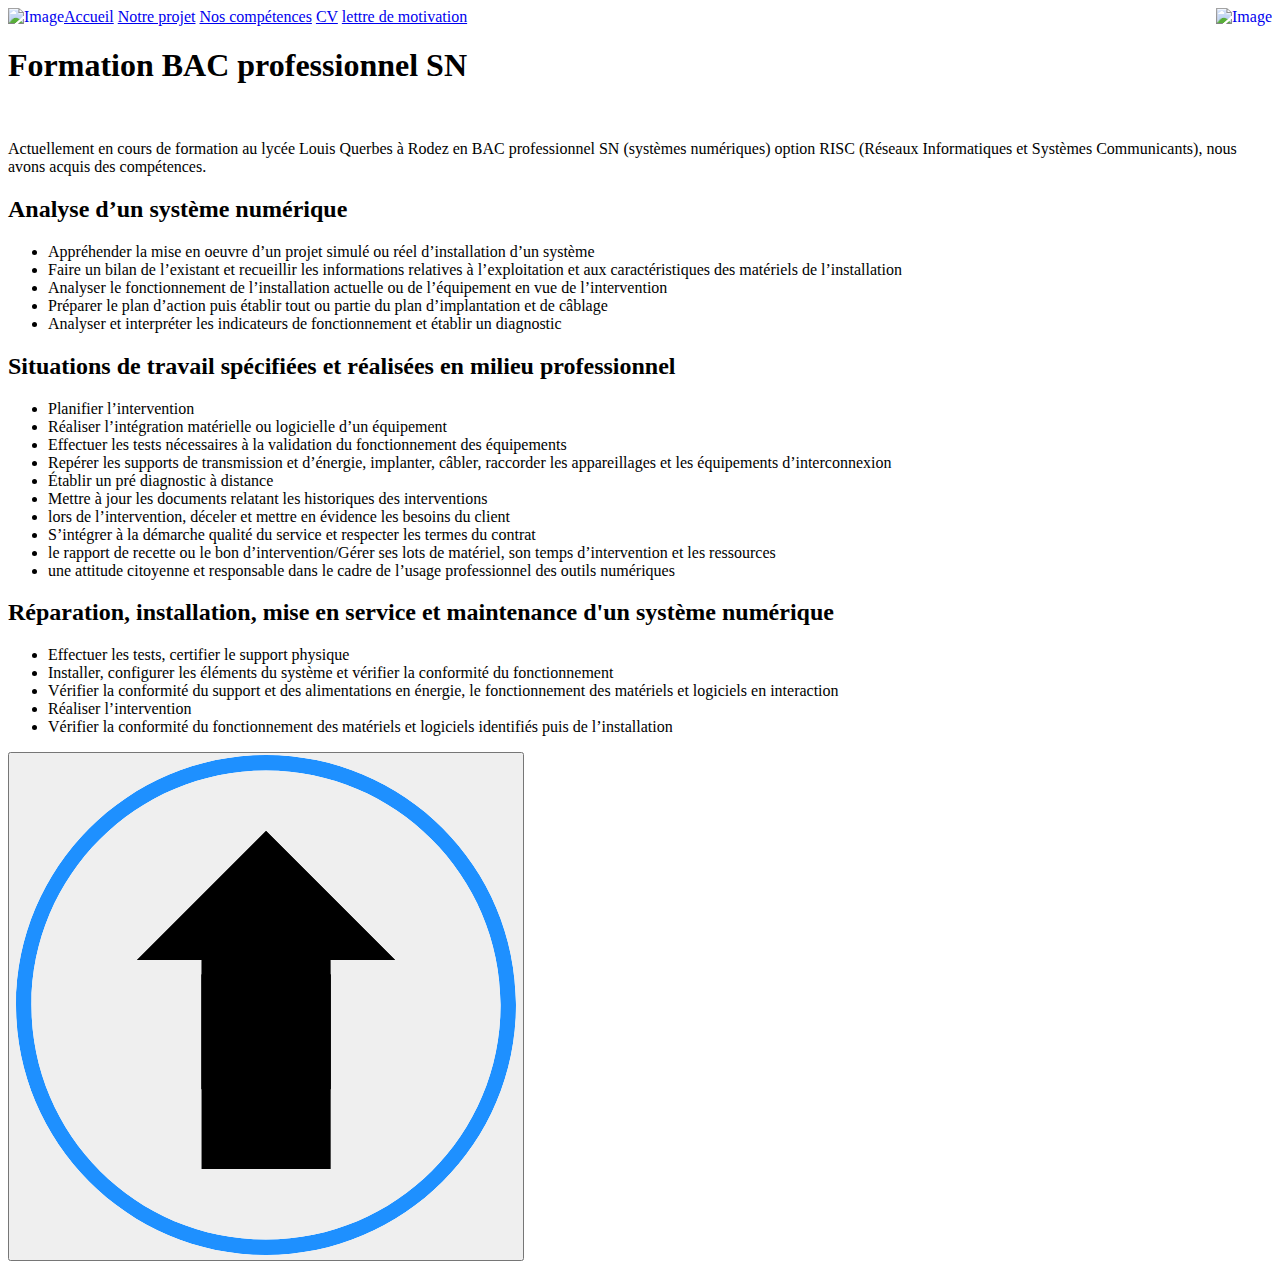
==== Pages/competences.html @ 6c1addd8 "Update competences.html" ====
<!DOCTYPE html>
<html>
  <head>
    <meta charset="UTF-8">
    <script src="/js/competences.js"></script>
    <link rel="stylesheet" href="/Style/competences.css" media="screen" type="text/css" /> 
    <link rel="icon" type="image/png" href="./assets/img/LogoSN.png"/>
    <title>Le Bac Pro SN c'est quoi ?</title>
  </head>
  <body>
  <header>
    <title>???</title>
    <div id="PageCentrale"> 
      <div id="BandeMenuHaut" class="ParamOpaciteMenu">
        <div id="PhotoBandeMenuHaut" class="ParamOpaciteMenu"> <a href="https://www.querbes.net/formations-st-jo/bac-pro-sn" target="_blank"> <img id="PhotoMenu" src="/assets/img/LogoSN.png" style="float:left" alt="Image"> </a> <a href="E:\Code HTML&CSS\Chef-D'oeuvre à jour !\StyleE:\Code HTML&CSS\Chef-D'oeuvre à jour !\Style\Page de Login.html"> <img id="PhotoMenu" src="/assets/img/LogoUser.png" style="float:right" alt="Image">  </a> 
        </div>
          <nav class="MenuRubriques"> 
            
            <a href="/index.html">Accueil</a>
            <a href="/Pages/projet.html">Notre projet</a> 
            <a href="/Pages/competences.html">Nos compétences</a> 
            <a href="/Pages/cv.html">CV</a> 
            <a href="/Pages/cv.html">lettre de motivation</a> 
           
            <div class="dot"></div>
          </nav> 
      </div>
    </div>
  </header>
  <h1>Formation BAC professionnel SN</h1>
    <br>
    <p>Actuellement en cours de formation au lycée Louis Querbes à Rodez en BAC professionnel SN (systèmes numériques) option RISC (Réseaux Informatiques et Systèmes Communicants), nous avons acquis des compétences.</p>
    <h2>Analyse d’un système numérique</h2>
    <ul>
      <li>Appréhender la mise en oeuvre d’un projet simulé ou réel d’installation d’un système</li>
      <li>Faire un bilan de l’existant et recueillir les informations relatives à l’exploitation et aux caractéristiques des matériels de l’installation</li>
      <li>Analyser le fonctionnement de l’installation actuelle ou de l’équipement en vue de l’intervention</li>
      <li>Préparer le plan d’action puis établir tout ou partie du plan d’implantation et de câblage</li>
      <li>Analyser et interpréter les indicateurs de fonctionnement et établir un diagnostic</li>
    </ul>
    <h2>Situations de travail spécifiées et réalisées en milieu professionnel</h2>
    <ul>
      <li>Planifier l’intervention</li>
      <li>Réaliser l’intégration matérielle ou logicielle d’un équipement</li>
      <li>Effectuer les tests nécessaires à la validation du fonctionnement des équipements</li>
      <li>Repérer les supports de transmission et d’énergie, implanter, câbler, raccorder les appareillages et les équipements d’interconnexion</li>
      <li>Établir un pré diagnostic à distance</li>
      <li>Mettre à jour les documents relatant les historiques des interventions</li>
      <li>lors de l’intervention, déceler et mettre en évidence les besoins du client </li>
      <li>S’intégrer à la démarche qualité du service et respecter les termes du contrat</li>
      <li>le rapport de recette ou le bon d’intervention/Gérer ses lots de matériel, son temps d’intervention et les ressources</li>
      <li>une attitude citoyenne et responsable dans le cadre de l’usage professionnel des outils numériques</li>
    </ul>
    <h2>Réparation, installation, mise en service et maintenance d'un système numérique</h2>
    <ul>
      <li>Effectuer les tests, certifier le support physique</li>
      <li>Installer, configurer les éléments du système et vérifier la conformité du fonctionnement</li>
      <li>Vérifier la conformité du support et des alimentations en énergie, le fonctionnement des matériels et logiciels en interaction</li>
      <li>Réaliser l’intervention</li>
      <li>Vérifier la conformité du fonctionnement des matériels et logiciels identifiés puis de l’installation</li>
    </ul>
    <button id="top-btn"><img class="flecheHaut" src="/assets/img/flecheHaut500.png"></button>
  </body>
</html>
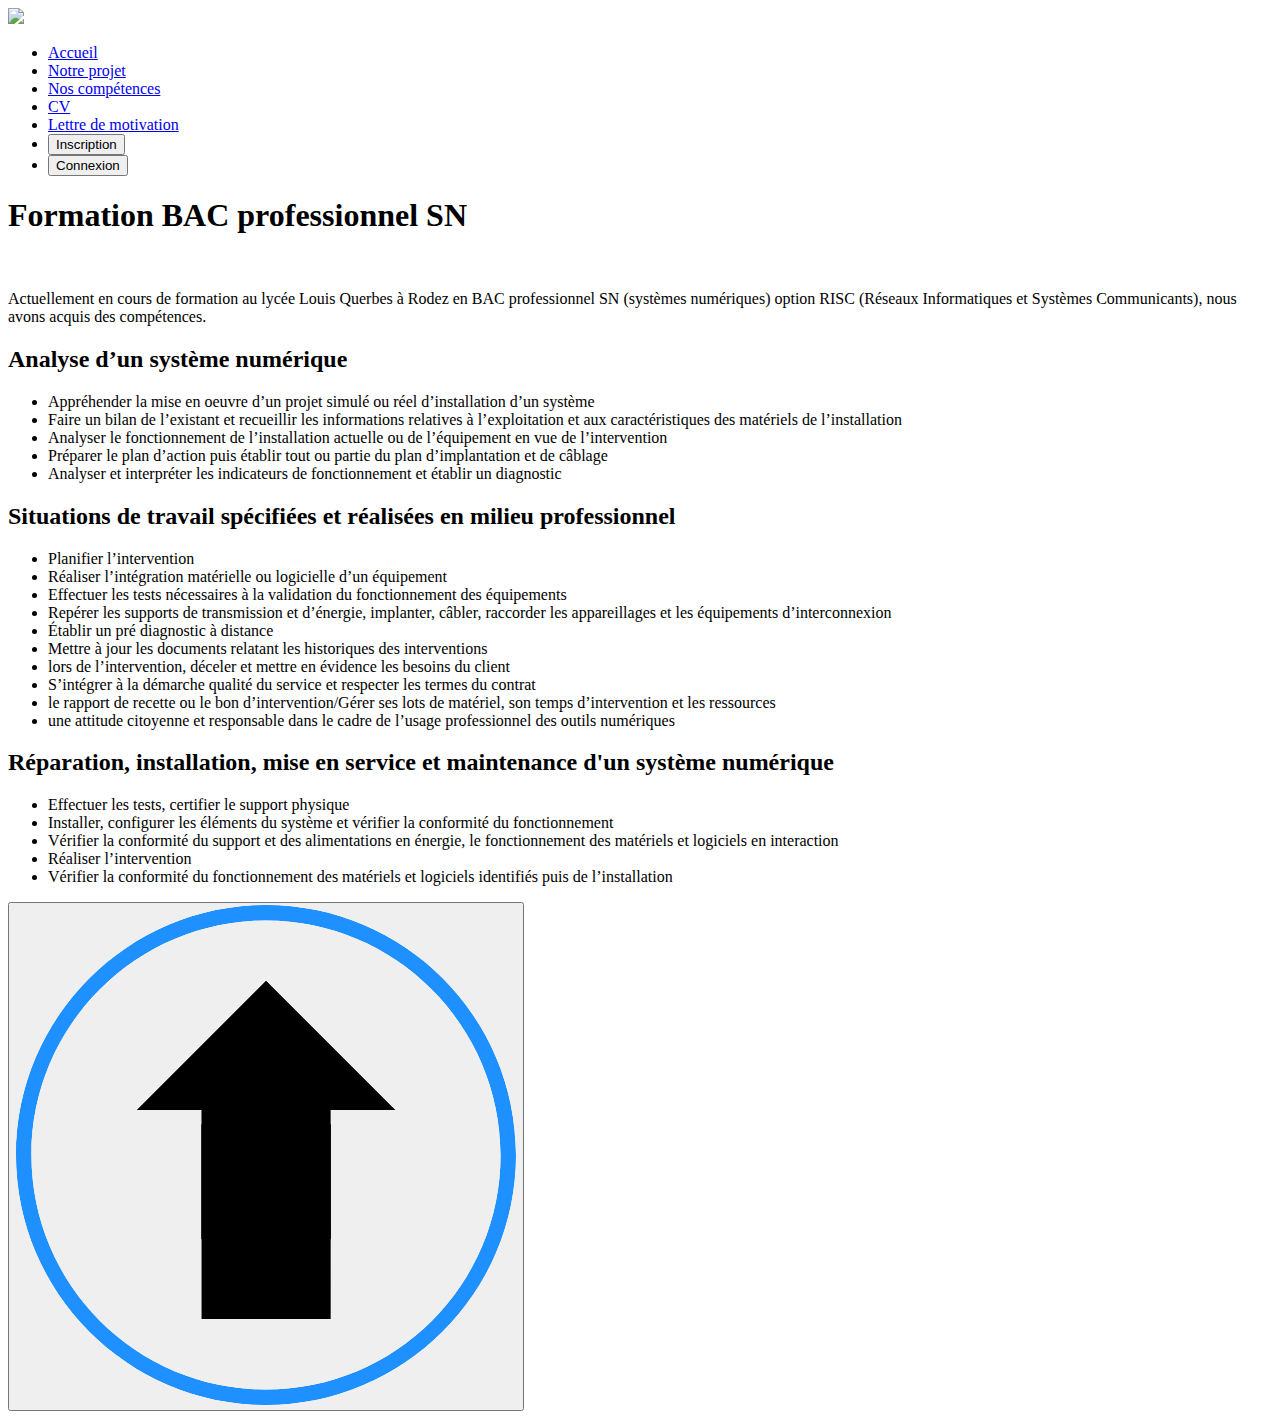
==== commit 430c0e6f: "Update competences.html" ====
--- a/Pages/competences.html
+++ b/Pages/competences.html
@@ -9,22 +9,23 @@
   </head>
   <body>
   <header>
-    <title>???</title>
-    <div id="PageCentrale"> 
-      <div id="BandeMenuHaut" class="ParamOpaciteMenu">
-        <div id="PhotoBandeMenuHaut" class="ParamOpaciteMenu"> <a href="https://www.querbes.net/formations-st-jo/bac-pro-sn" target="_blank"> <img id="PhotoMenu" src="/assets/img/LogoSN.png" style="float:left" alt="Image"> </a> <a href="E:\Code HTML&CSS\Chef-D'oeuvre à jour !\StyleE:\Code HTML&CSS\Chef-D'oeuvre à jour !\Style\Page de Login.html"> <img id="PhotoMenu" src="/assets/img/LogoUser.png" style="float:right" alt="Image">  </a> 
-        </div>
-          <nav class="MenuRubriques"> 
-            
-            <a href="/index.html">Accueil</a>
-            <a href="/Pages/projet.html">Notre projet</a> 
-            <a href="/Pages/competences.html">Nos compétences</a> 
-            <a href="/Pages/cv.html">CV</a> 
-            <a href="/Pages/cv.html">lettre de motivation</a> 
-           
-            <div class="dot"></div>
-          </nav> 
+    <div class="container"> 
+      <div class="logo">
+        <img class="logoSN" src="/assets/img/LogoSN.png"> 
       </div>
+      <div class="toggle">
+        <i class="fa-solid fa-bars ouvrir"></i>
+        <i class="fa-solid fa-xmark fermer"></i>
+      </div>
+        <ul class="menu">
+          <li><a href="/index.html">Accueil</a></li>
+          <li><a href="/Pages/projet.html">Notre projet</a></li>
+          <li><a href="/Pages/competences.html">Nos compétences</a></li>
+          <li><a href="/Pages/cv.html">CV</a></li>
+          <li><a href="/Pages/lettre.html">Lettre de motivation</a></li>
+          <li><button class="btn">Inscription</button></li>
+          <li><button class="btn btn-secondary">Connexion</button></li>
+        </ul>
     </div>
   </header>
   <h1>Formation BAC professionnel SN</h1>
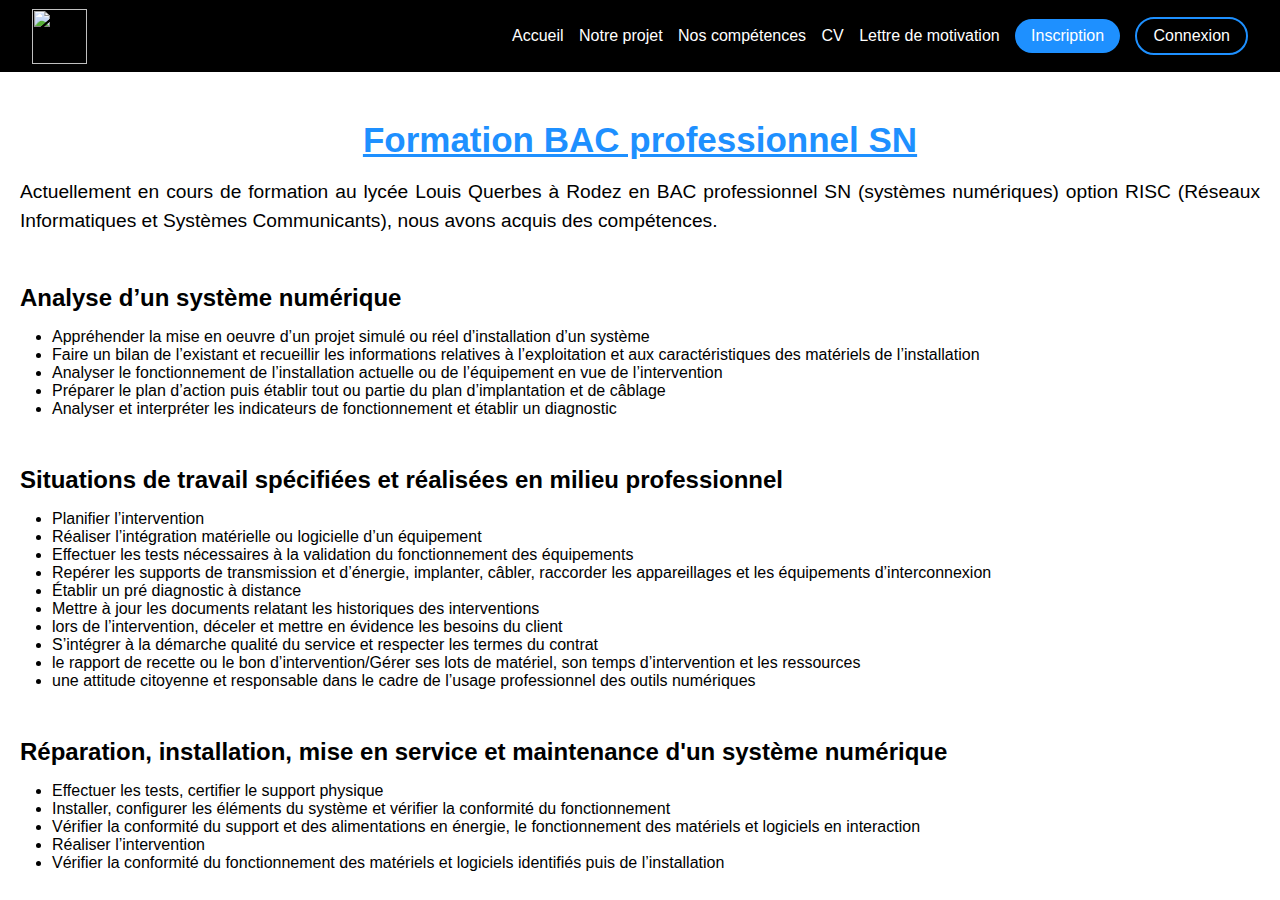
==== commit eea9c850: "Update competences.html" ====
--- a/Pages/competences.html
+++ b/Pages/competences.html
@@ -3,6 +3,7 @@
   <head>
     <meta charset="UTF-8">
     <script src="/js/competences.js"></script>
+    <link rel="stylesheet" href="https://cdnjs.cloudflare.com/ajax/libs/font-awesome/6.2.1/css/all.min.css" integrity="sha512-MV7K8+y+gLIBoVD59lQIYicR65iaqukzvf/nwasF0nqhPay5w/9lJmVM2hMDcnK1OnMGCdVK+iQrJ7lzPJQd1w==" crossorigin="anonymous" referrerpolicy="no-referrer" />
     <link rel="stylesheet" href="/Style/competences.css" media="screen" type="text/css" /> 
     <link rel="icon" type="image/png" href="./assets/img/LogoSN.png"/>
     <title>Le Bac Pro SN c'est quoi ?</title>
--- a/Style/competences.css
+++ b/Style/competences.css
@@ -0,0 +1,380 @@
+#BandeMenuHaut
+{
+  border: 5px solid #1E90FF;
+  position: fixed;
+  z-index: 13;
+  left: 8px;
+  right: 8px;
+  width: auto;
+  height: 90px;
+  text-align: left;
+  background-color: #FFFFFF;
+  top: 8px;
+}
+
+#PhotoBandeMenuHaut{
+  margin-left: 15px;
+  margin-right: 15px;
+  margin-top: 6px;
+}
+#PhotoMenu{
+  max-width: 100%;
+  width: 70px;
+}
+
+#login {
+	display: block;
+ 	position: fixed;
+ 	margin-top: 0px;
+ 	top: 0px;
+ 	left: 95%;
+ 	width: 5%;
+ 	height: 65px;
+	font-size: 23px;
+	color: #FFFFFF;
+	background-color: #111;
+}
+
+  .ParamOpaciteMenu{
+     /* code en plus pour IE9 */
+    filter : alpha(opacity=10);
+    opacity : 1;
+  }
+  
+
+@import url("https://fonts.googleapis.com/css2?family=Montserrat:wght@400;500;600;700&display=swap");
+* {
+  margin: 0;
+  padding: 0;
+  -webkit-box-sizing: border-box;
+  box-sizing: border-box;
+  }  
+
+nav.MenuRubriques
+{
+position: absolute;
+top: 65%;
+left: 50%;
+-webkit-transform: translate(-50%, -50%);
+transform: translate(-50%, -50%);
+text-align: center;
+font-size: large;
+padding-left: 0;
+white-space: nowrap;
+}
+
+.MenuRubriques li
+{
+width: 176px;
+height: 52px;
+left: 292px;
+top: 34px;
+border-radius: 75px;
+z-index: 13;
+display: inline;
+list-style-type: none;
+}
+
+.MenuRubriques a {
+padding: 3px 25px;
+width: 176px;
+height: 52px;
+left: 292px;
+top: 34px;
+text-transform: uppercase;
+-webkit-transition: all 0.2s ease-in-out;
+transition: all 0.2s ease-in-out;
+}
+
+.MenuRubriques a:link, .MenuRubriques a:visited
+{
+text-decoration: none;
+color: black;
+background-color: #FFFFFF;
+}
+
+.MenuRubriques a:hover
+{
+text-decoration: none;
+color: #1E90FF;
+/* background-color: #1E90FF; */
+}
+.MenuRubriques .dot {
+  width: 6px;
+  height: 6px;
+  background: #1E90FF;
+  border-radius: 50%;
+  opacity: 0;
+  -webkit-transform: translateX(30px);
+  transform: translateX(30px);
+  -webkit-transition: all 0.2s ease-in-out;
+  transition: all 0.2s ease-in-out;
+  margin:10px 0;
+}
+.MenuRubriques a:nth-child(1):hover ~ .dot {
+  -webkit-transform: translateX(64px);
+  transform: translateX(64px);
+  -webkit-transition: all 0.2s ease-in-out;
+  transition: all 0.2s ease-in-out;
+  opacity: 1;
+}
+    
+.MenuRubriques a:nth-child(2):hover ~ .dot {
+  -webkit-transform: translateX(217px);
+  transform: translateX(217px);
+  -webkit-transition: all 0.2s ease-in-out;
+  transition: all 0.2s ease-in-out;
+  opacity: 1;
+}
+    
+.MenuRubriques a:nth-child(3):hover ~ .dot {
+  -webkit-transform: translateX(426px);
+  transform: translateX(426px);
+  -webkit-transition: all 0.2s ease-in-out;
+  transition: all 0.2s ease-in-out;
+  opacity: 1;
+}
+    
+.MenuRubriques a:nth-child(4):hover ~ .dot {
+  -webkit-transform: translateX(575.5px);
+  transform: translateX(575.5px);
+  -webkit-transition: all 0.2s ease-in-out;
+  transition: all 0.2s ease-in-out;
+  opacity: 1;
+}
+  
+.MenuRubriques a:nth-child(5):hover ~ .dot {
+  -webkit-transform: translateX(743px);
+  transform: translateX(743px);
+  -webkit-transition: all 0.2s ease-in-out;
+  transition: all 0.2s ease-in-out;
+  opacity: 1;
+}
+
+h1
+{
+  font-size: 35px;
+  text-align: center;
+  color: black;
+  text-decoration: underline;
+  margin-top: 120px;
+  color: #1E90FF;
+}
+
+p {
+  font-size: 1.2em;
+  line-height: 1.5;
+  text-align: justify;
+}
+
+h2 {
+  font-size: 1.5em;
+  font-weight: bold;
+  text-align: left;
+  margin-top: 2em;
+}
+
+ul {
+  list-style-type: disc;
+  margin-top: 1em;
+  margin-bottom: 1em;
+  padding-left: 2em;
+}
+
+body {
+  margin-left: 20px;
+  margin-right: 20px;
+}
+
+#top-btn {
+  position: fixed;
+  bottom: 30px;
+  right: 30px;
+  display: none;
+  z-index: 99;
+  background-color: transparent;
+  border: none;
+}
+#top-btn img.flecheHaut {
+  width: 50px;
+  height: 50px;
+}
+.SousMenu ul {
+  list-style: none;
+  margin: 0;
+  padding: 0;
+}
+
+.SousMenu li {
+  display: inline-block;
+  margin-right: 20px;
+}
+
+.SousMenu a {
+  text-decoration: none;
+  color: #333;
+  font-weight: bold;
+  font-size: 18px;
+  transition: color 0.2s ease-in-out;
+}
+
+.SousMenu a:hover {
+  color: #007bff;
+}
+
+/* Style pour les sections "why", "goal", "audience", et "how" */
+.projet div {
+  padding: 20px;
+  border: 1px solid #ddd;
+  margin-bottom: 20px;
+}
+
+.projet h3 {
+  font-size: 24px;
+  margin-bottom: 10px;
+}
+
+.projet p {
+  font-size: 18px;
+  line-height: 1.5;
+  margin-bottom: 0;
+}
+body {
+  font-family: sans-serif;
+  font-size: 16px;
+}
+
+header {
+  position: absolute;
+  width: 100%;
+  height: 8vh;
+  top: 0;
+  left: 0;
+  background: #000000;
+  color: #FFFFFF;
+}
+
+.container {
+  width: 100%;
+  height: 100%;
+  display: flex;
+  justify-content: space-between;
+  align-items: center;
+  position: relative;
+  z-index: 14;
+}
+
+.logo {
+  font-size: 2rem;
+  padding: 0 2rem;
+}
+
+.toggle {
+  display: none;
+  padding: 0 2rem;
+}
+
+.menu {
+  display: flex;
+  justify-content: space-between;
+  align-items: center;
+  list-style: none;
+  width: 800px;
+  padding: 0 2rem;
+}
+
+.menu li a {
+  color: #FFFFFF;
+  text-decoration: none;
+}
+
+.btn{
+  border: 0;
+  background: #1E90FF;
+  font-size: 1rem;
+  padding: 0.5rem 1rem;
+  border-radius: 20px;
+  color: #FFFFFF;
+}
+
+.btn.btn-secondary{
+  background: transparent;
+  border: 2px solid #1E90FF;
+  color: #FFFFFF;
+}
+
+.logoSN {
+  width: 55px;
+  height: 55px;
+  display: flex;
+  justify-content: center;
+  align-items: center;
+}
+
+@media all and (max-width:991px) {
+  header {
+    background: transparent;
+  }
+  .toggle{
+    display: block;
+    font-size: 4rem;
+    cursor: pointer;
+    position: relative;
+    z-index: 14;
+    color: #1E90FF;
+  }
+
+.logoSN {
+  width: 80px;
+  height: 80px;
+}
+
+.logo{
+  font-size: 4rem;
+  z-index: 14;
+  position: relative;
+  padding: 2rem 2rem;
+}
+
+.ouvrir {
+  display: block;
+}
+
+.fermer {
+  display: none;
+}
+
+.open .ouvrir {
+  display: none;
+}
+
+.open .fermer {
+  display: block;
+}
+
+.menu {
+  position: absolute;
+  top: 0;
+  left: 0;
+  width: 100%;
+  height: 100vh;
+  background: #000000;
+  flex-direction: column;
+  padding: 2rem;
+  justify-content: space-around;
+  transform: translateX(-100%);
+  transition: transform 0.8s;
+}
+
+.menu li a {
+  font-size: 3rem;
+}
+
+.btn {
+  font-size: 3rem;
+}
+
+.open .menu {
+  transform: translateX(0);
+}
+}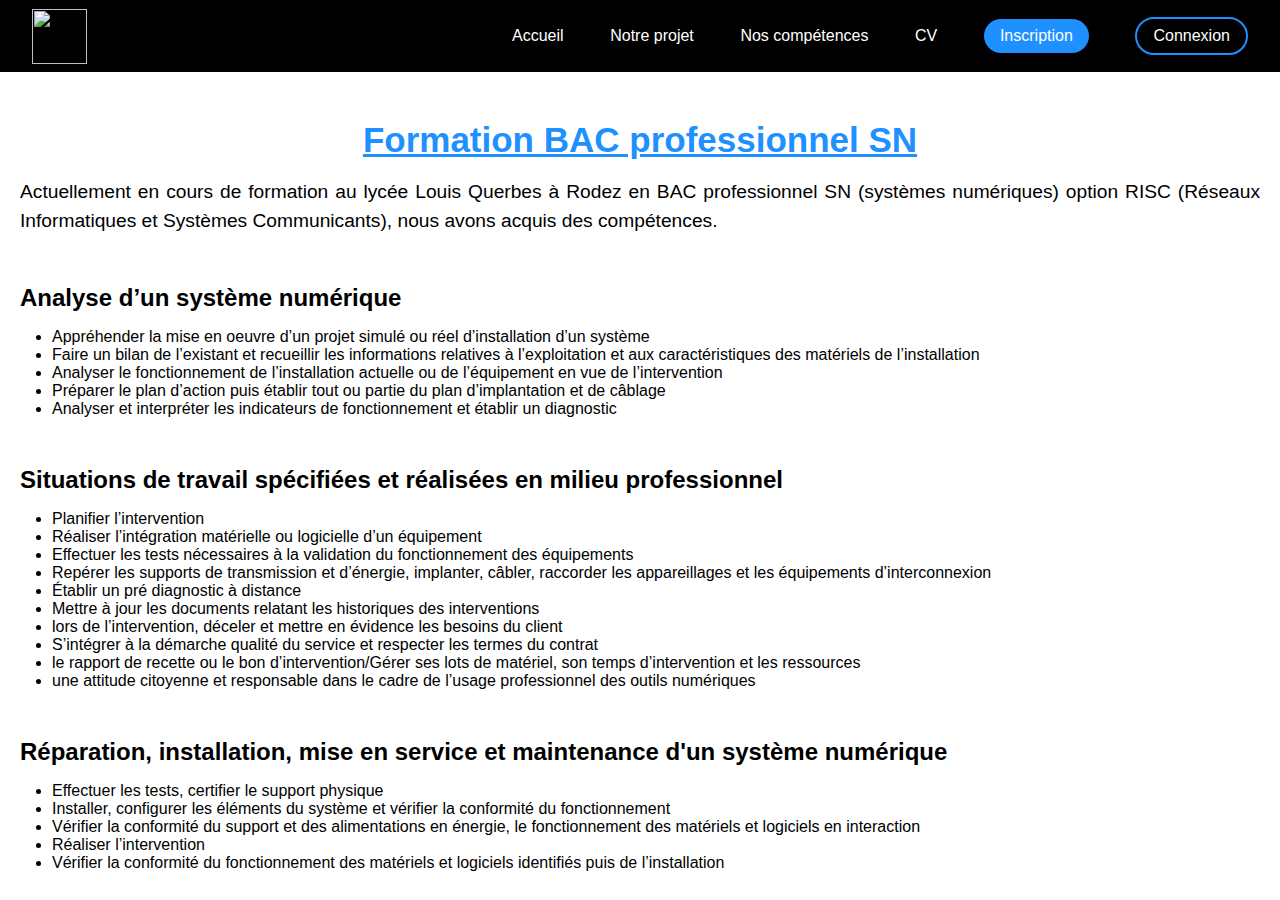
==== commit 336d30c2: "Update competences.html" ====
--- a/Pages/competences.html
+++ b/Pages/competences.html
@@ -23,7 +23,6 @@
           <li><a href="/Pages/projet.html">Notre projet</a></li>
           <li><a href="/Pages/competences.html">Nos compétences</a></li>
           <li><a href="/Pages/cv.html">CV</a></li>
-          <li><a href="/Pages/lettre.html">Lettre de motivation</a></li>
           <li><button class="btn">Inscription</button></li>
           <li><button class="btn btn-secondary">Connexion</button></li>
         </ul>
